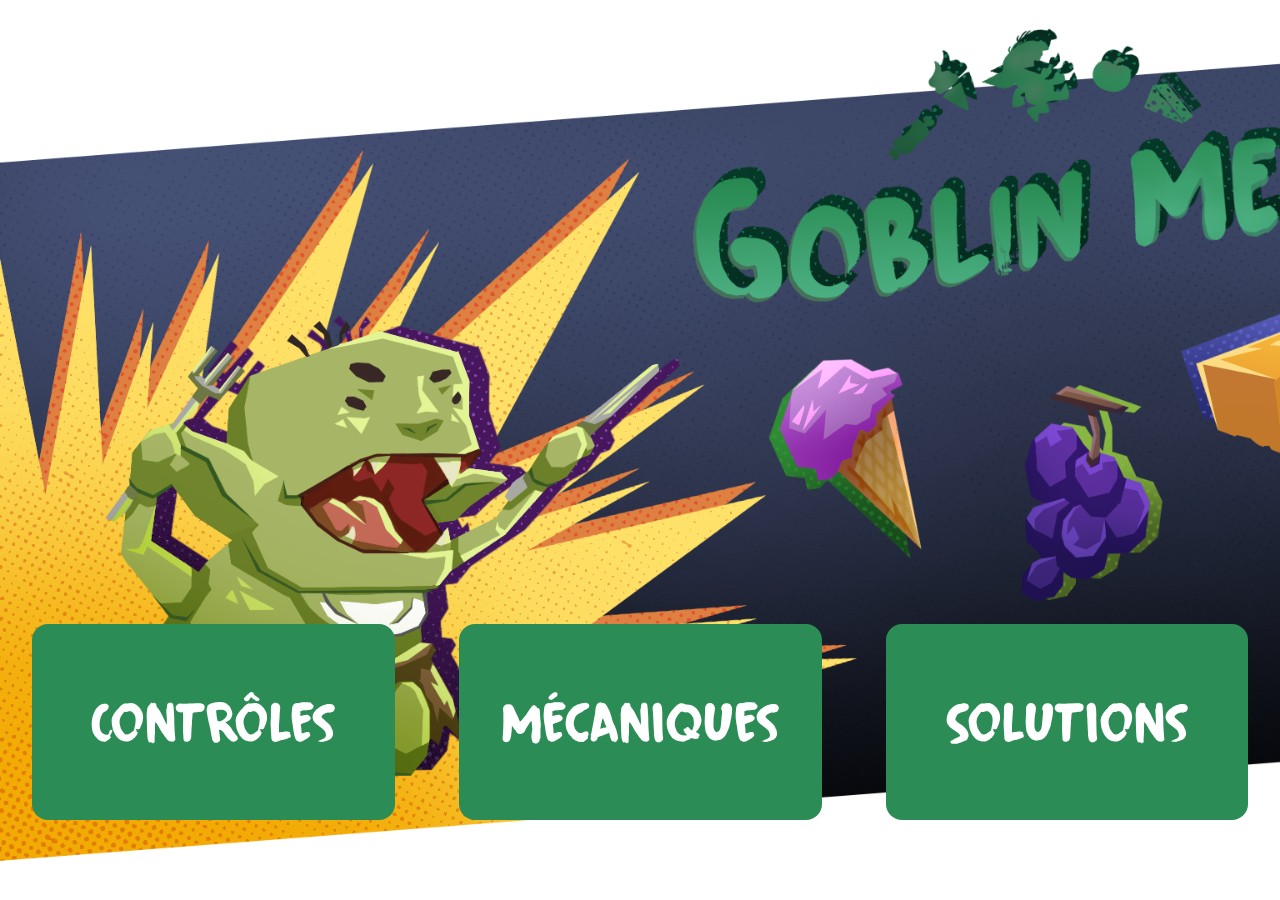
==== index.html @ b973db29 "[ADD] First push of the wiki" ====
<!DOCTYPE HTML>
<html>

<head>
    <link rel="stylesheet" type="text/css" href="main.css" />
</head>

<body>

    <div class="container-button">
        <a href="./controles.html" class="main-buttons">Contrôles</a>
        <a href="./mecaniques.html" class="main-buttons">Mécaniques</a>
        <a href="./solutions.html" class="main-buttons">Solutions</a>
    </div>

</div>
</body>

</html>
---- main.css ----
@font-face {
    font-family: fingerfood;
    src: url("./Fingerfood.otf") format("opentype");
}

html {
    margin: 0;
    padding: 0;
    width: 100%;
    height: 100%;
    font-family: cursive;
    background-image: url("./background.png");
    background-size: cover;
    background-repeat: no-repeat;
}

body {
    margin: 0;
    padding: 0;
    width: 100%;
    height: 100%;
}

.main {
    width: calc(100% - 6rem);
    padding: 3rem;
}

h2 {
    color: rgb(43 141 85);
    font-size: 5rem;
    font-family: fingerfood;
}

.one-control {
    background-color: rgb(43 141 85);
    color: white;
    border-radius: 1rem;
    padding: 2rem;
    margin-top: 1rem;
    width: 40%;
}

.section-header {
    font-family: fingerfood;
    font-size: 2rem;
}

p {
    font-size: 1.5rem;
}

.container-button {
    width: 100%;
    height: 100%;
    display: flex;
    justify-content: center;
    align-items: flex-end;
}

.main-buttons {
    height: 7rem;
    width: 30rem;
    margin: 2rem;
    margin-bottom: 5rem;
    padding: 2rem;
    background-color: rgb(43 141 85);
    color: white;
    border: solid rgba(255, 217, 0, 0) 10px;
    border-radius: 1rem;
    font-size: 3.5rem;
    font-family: fingerfood;
    cursor: pointer;
    justify-content: center;
    align-items: center;
    display: flex;
    text-decoration: none;
}

.main-buttons:hover {
    background-color: rgb(61, 112, 64);
    border: solid gold;
    color: gold;
    font-size: 4.5rem;
    transition: 0.3s;
}

.back-buttons {
    height: 4rem;
    width: 12rem;
    padding: 0.8rem;
    background-color: rgb(43 141 85);
    color: white;
    border: solid rgba(255, 217, 0, 0) 3px;
    border-radius: 0.5rem;
    font-size: 1.5rem;
    font-family: fingerfood;
    cursor: pointer;
    justify-content: center;
    align-items: center;
    display: flex;
    text-decoration: none;
    display:inline
}

.back-buttons:hover {
    background-color: rgb(61, 112, 64);
    border: solid gold;
    color: gold;
    font-size: 2rem;
    transition: 0.3s;
}

h2 {
    display:inline;
}

.title {
    margin-bottom: 2rem;
}
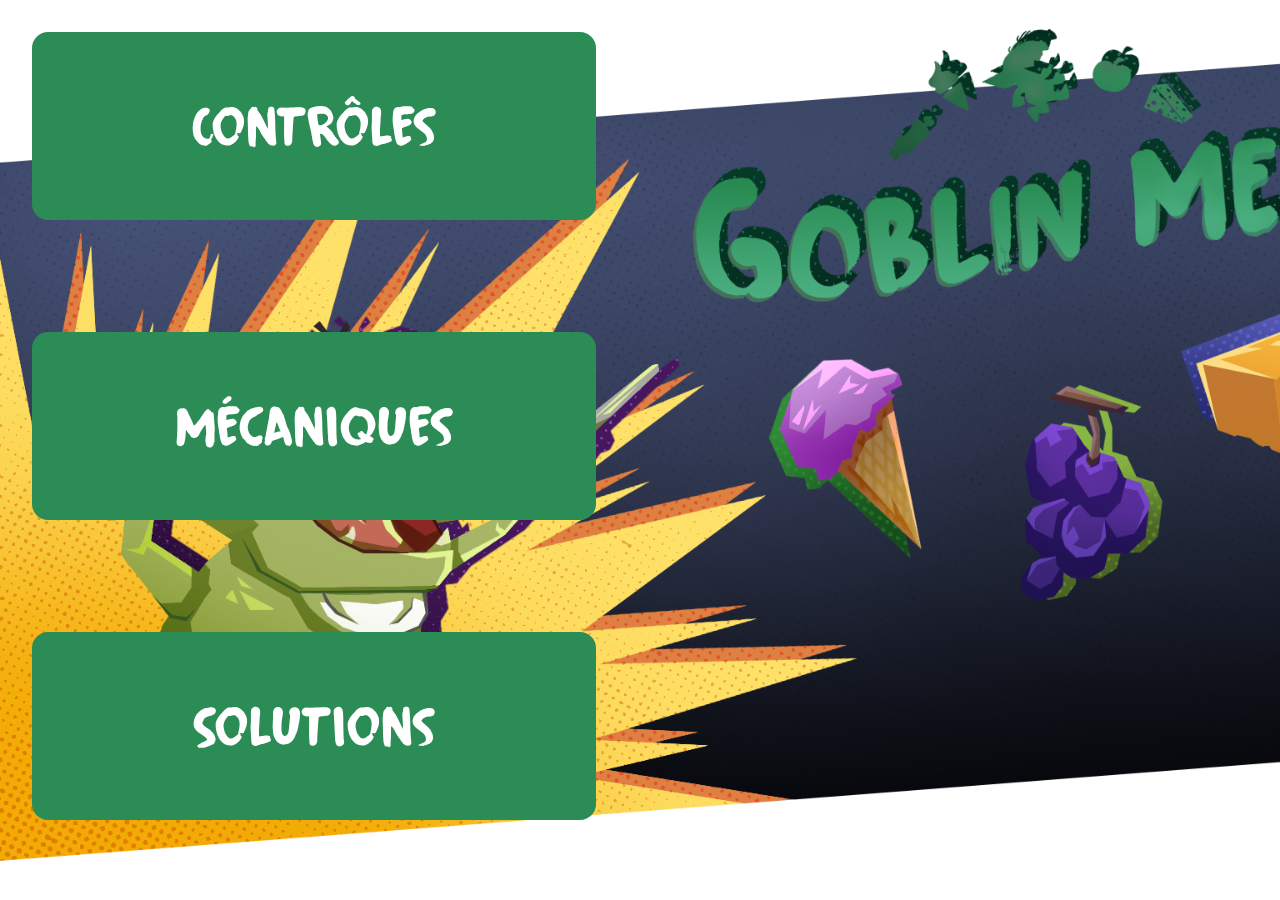
==== commit fe20dc5d: "[ADD] misc UI improvements and finished solutions pages" ====
--- a/index.html
+++ b/index.html
@@ -3,6 +3,8 @@
 
 <head>
     <link rel="stylesheet" type="text/css" href="main.css" />
+    <title>GoblinMeal Wiki !</title>
+    <link rel="icon" type="image/x-icon" href="game_icon.ico">
 </head>
 
 <body>
--- a/main.css
+++ b/main.css
@@ -39,6 +39,7 @@
     padding: 2rem;
     margin-top: 1rem;
     width: 40%;
+    min-width: 50rem;
 }
 
 .section-header {
@@ -54,8 +55,9 @@
     width: 100%;
     height: 100%;
     display: flex;
+    flex-direction: column;
     justify-content: center;
-    align-items: flex-end;
+    align-items: flex-start;
 }
 
 .main-buttons {
